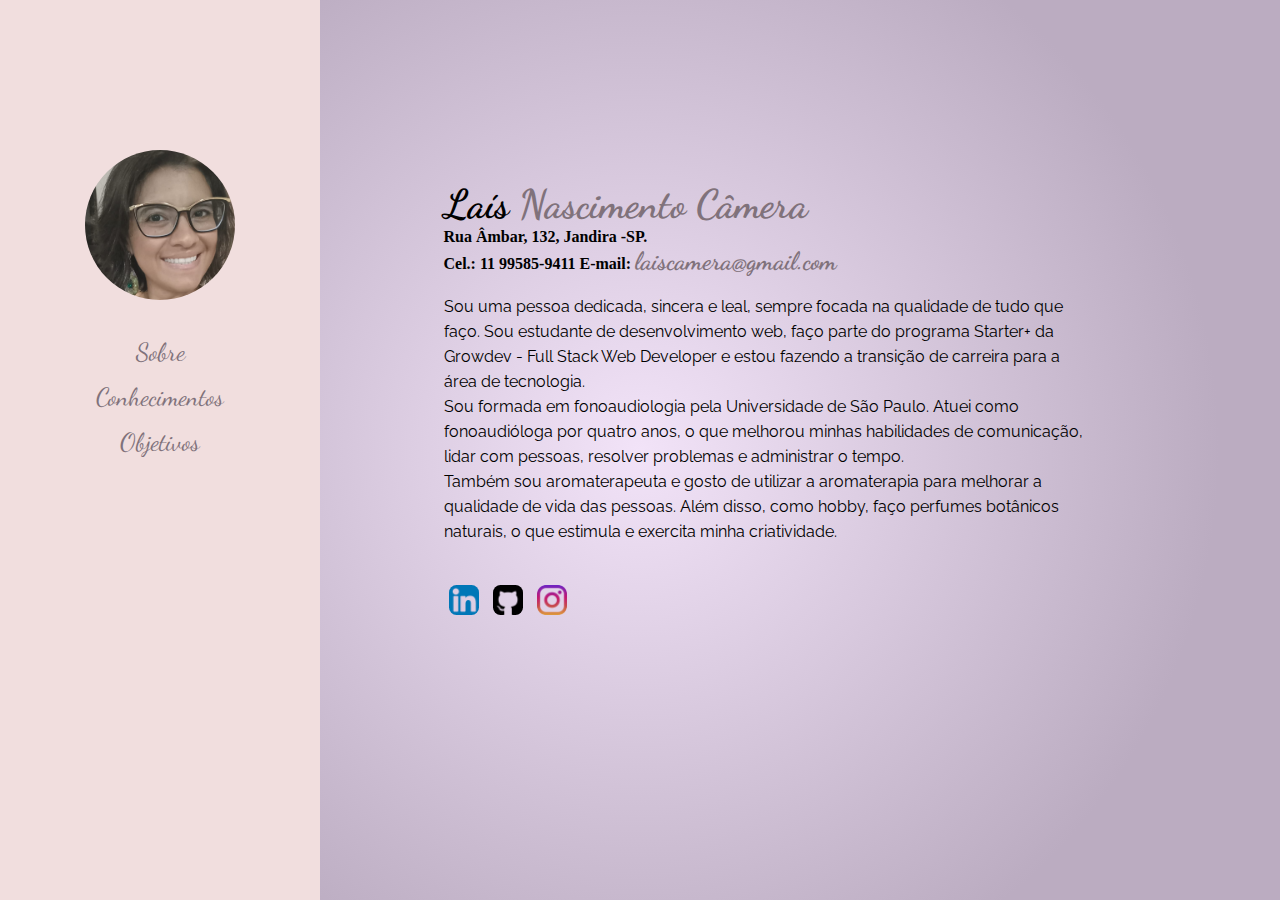
==== index.html @ 1488479c "trabalho final" ====
<!DOCTYPE html>
<html lang="pt BR">
  <head>
    <meta charset="UTF-8" />
    <meta http-equiv="X-UA-Compatible" content="IE=edge" />
    <meta name="viewport" content="width=device-width, initial-scale=1.0" />
    <title>Sobre</title>
<link rel="stylesheet" href="./Style.css" />
<link rel="preconnect" href="https://fonts.googleapis.com">
<link rel="preconnect" href="https://fonts.gstatic.com" crossorigin>
<link href="https://fonts.googleapis.com/css2?family=Dancing+Script:wght@600&family=Oregano:ital@0;1&family=Rubik&display=swap" rel="stylesheet">
<link rel="preconnect" href="https://fonts.googleapis.com">
<link rel="preconnect" href="https://fonts.gstatic.com" crossorigin>
<link href="https://fonts.googleapis.com/css2?family=Dancing+Script:wght@600&family=Oregano:ital@0;1&family=Raleway:wght@300&family=Rubik&display=swap" rel="stylesheet"> 
</head>
  
<body>
    <header>
      <img class="foto"
        src="./Assets/foto redimensionada.png"
        alt="foto Laís"/>
      <br />
      <br />       
      <br />
      <nav>
        <ul>
          <li><a href="./index.html">Sobre</a></li>
          <br />
          <li><a href="./Conhecimentos.html">Conhecimentos</a></li>
          <br />
          <li><a href="./Objetivo.html">Objetivos</a></li>
        </ul>
      </nav>
    </header>
    <main>
      <section>
        <h1 class="titulo">Laís <span>Nascimento Câmera</span></h1>
        <h4>Rua Âmbar, 132, Jandira -SP.</h4>
        <h4>
          Cel.: 11 99585-9411 E-mail:
          <a href="mailto:laiscamera@gmail.com ">laiscamera@gmail.com</a>
        </h4>
      </section>
      <br />
      <section>
        <p>
          Sou uma pessoa dedicada, sincera e leal, sempre focada na qualidade de
          tudo que faço. Sou estudante de desenvolvimento web, faço parte do
          programa Starter+ da Growdev - Full Stack Web Developer e estou
          fazendo a transição de carreira para a área de tecnologia.
        </p>
        <p>
          Sou formada em fonoaudiologia pela Universidade de São Paulo. Atuei
          como fonoaudióloga por quatro anos, o que melhorou minhas habilidades
          de comunicação, lidar com pessoas, resolver problemas e administrar o
          tempo.
        </p>
        <p>
          Também sou aromaterapeuta e gosto de utilizar a aromaterapia para
          melhorar a qualidade de vida das pessoas. Além disso, como hobby, faço
          perfumes botânicos naturais, o que estimula e exercita minha
          criatividade.
        </p>
      </section>
      <br />
      <br />
      <section>
        <a
          href="https://www.linkedin.com/in/la%C3%ADsc%C3%A2mera/"
          target="_blank"
          ><img class="icones" src="./Assets/linkedin.png" alt="ícone linkedin"
        /></a>
        <a href="https://github.com/LaisCamera" target="_blank"
          ><img
            class="icones"
            src="./Assets/placa-do-github.png"
            alt="ícone github"
        /></a>
        <a href="https://www.instagram.com/laiscamera/" target="_blank">
          <img
            class="icones"
            src="./Assets/instagram.png"
            alt="ícone instagram"
        /></a>
      </section>
    </main>
  </body>
</html>
---- Style.css ----
* {
    margin: 0;
    padding: 0;
    list-style: none;
}

body{
    width: 99vw;
    height: 100vh;
    position: relative;
    background: rgb(242,227,248);
    background: radial-gradient(circle, rgba(242,227,248,1) 0%, rgba(187,172,193,1) 74%);
}

header {
    background-color: #F1DEDE;
    width: 25vw;
    height: 100vh;
    text-align: center;
    position: fixed;
}


.foto {
    margin-top: 150px;
    width: 150px;
    border-radius: 100%;
}

@media (max-width:600px) {
    .foto{
        width: 60px;
    }
}

a {
    text-decoration: none;
    color: #80727B;
    font-family: 'Dancing Script', cursive;
    font-size: 25px;
}

a:hover {
    font-size: 30px;
}

span{
    color:#80727B;
}

main {
    width: 50vw;
    position:absolute;
    left: calc(35%);
    top: calc(20%);
    
}

.titulo {
    font-family: 'Dancing Script', cursive;
    font-size: 40px;
}

p, li {
    font-family:'Raleway', sans-serif;
    line-height: 25px;
}

.icones {
    width: 30px;
    margin: 5px;
    border-radius: 25%;
}

.icones:hover {
    box-shadow: 0 0 15px #80727B;
}

.conhecimentos, .objetivos {
    position: absolute;
    left: 35vw;
    bottom: 40vh;
}

.img1 {
    width: 100px;
    position: absolute;
    left: 35vw;
    top: 15vh;
}

.img2{
    width: 190px;
    position: absolute;
    left: 40vw;
    top: 35vh;
}

.img3 {
    width: 100px;
    position: absolute;
    left: 35vw;
    top: 50vh;
}

.img4{
    width: 100px;
    position:absolute;
    left: 25vw ;
    top: ;
}

ol{
    list-style: lower-latin;
    padding: 20px;
}

.lista-objetivos {
    padding: 20px;
    list-style: none;
}
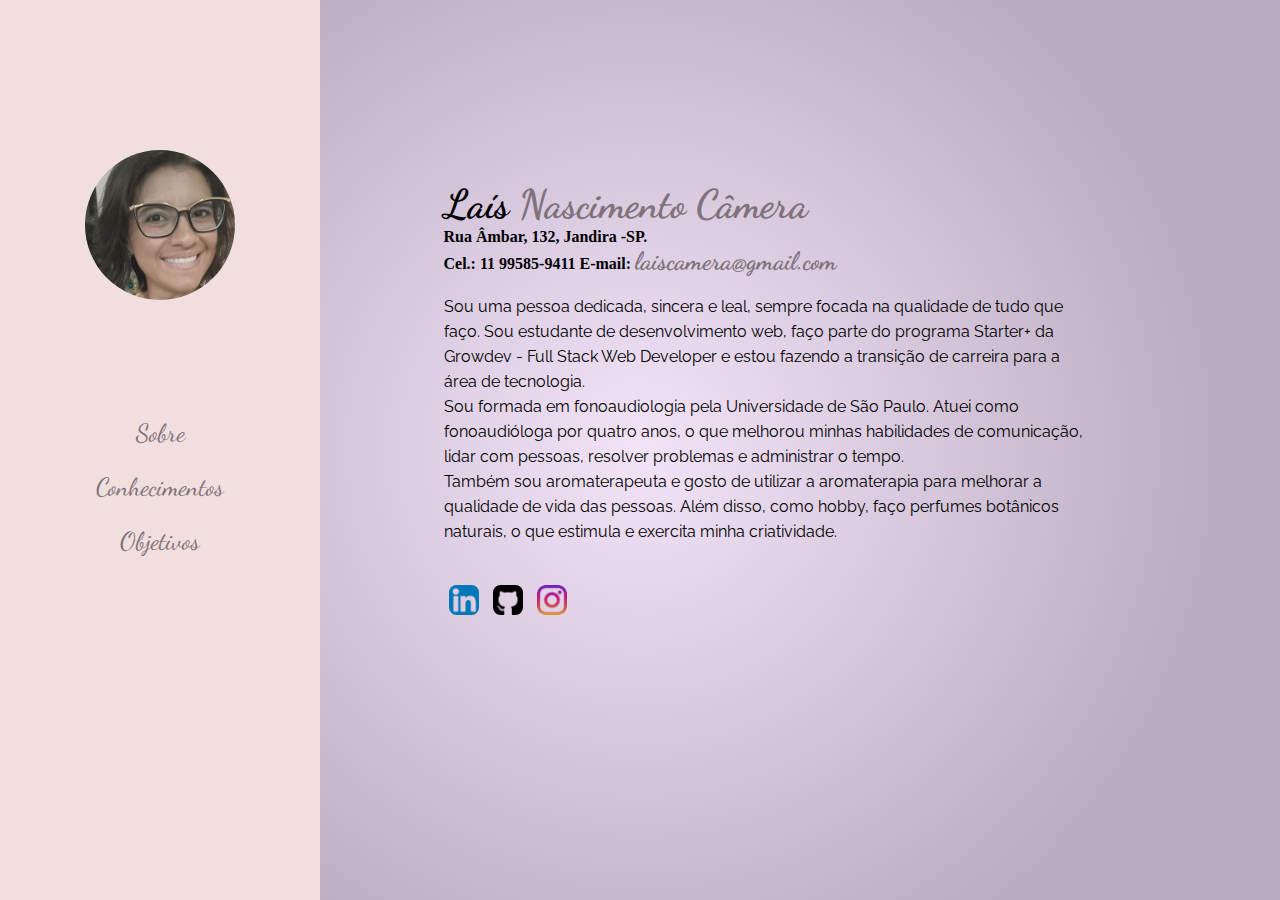
==== commit 11f9d7e8: "ajustes" ====
--- a/index.html
+++ b/index.html
@@ -16,18 +16,17 @@
   
 <body>
     <header>
+      <figure>
       <img class="foto"
         src="./Assets/foto redimensionada.png"
         alt="foto Laís"/>
-      <br />
-      <br />       
-      <br />
+      </figure>
       <nav>
         <ul>
           <li><a href="./index.html">Sobre</a></li>
-          <br />
+          
           <li><a href="./Conhecimentos.html">Conhecimentos</a></li>
-          <br />
+          
           <li><a href="./Objetivo.html">Objetivos</a></li>
         </ul>
       </nav>
--- a/Style.css
+++ b/Style.css
@@ -25,6 +25,7 @@
     margin-top: 150px;
     width: 150px;
     border-radius: 100%;
+    margin-bottom: calc(10vh);
 }
 
 @media (max-width:600px) {
@@ -42,6 +43,10 @@
 
 a:hover {
     font-size: 30px;
+}
+
+nav li {
+    margin: 3vh auto;
 }
 
 span{
@@ -107,7 +112,6 @@
     width: 100px;
     position:absolute;
     left: 25vw ;
-    top: ;
 }
 
 ol{
